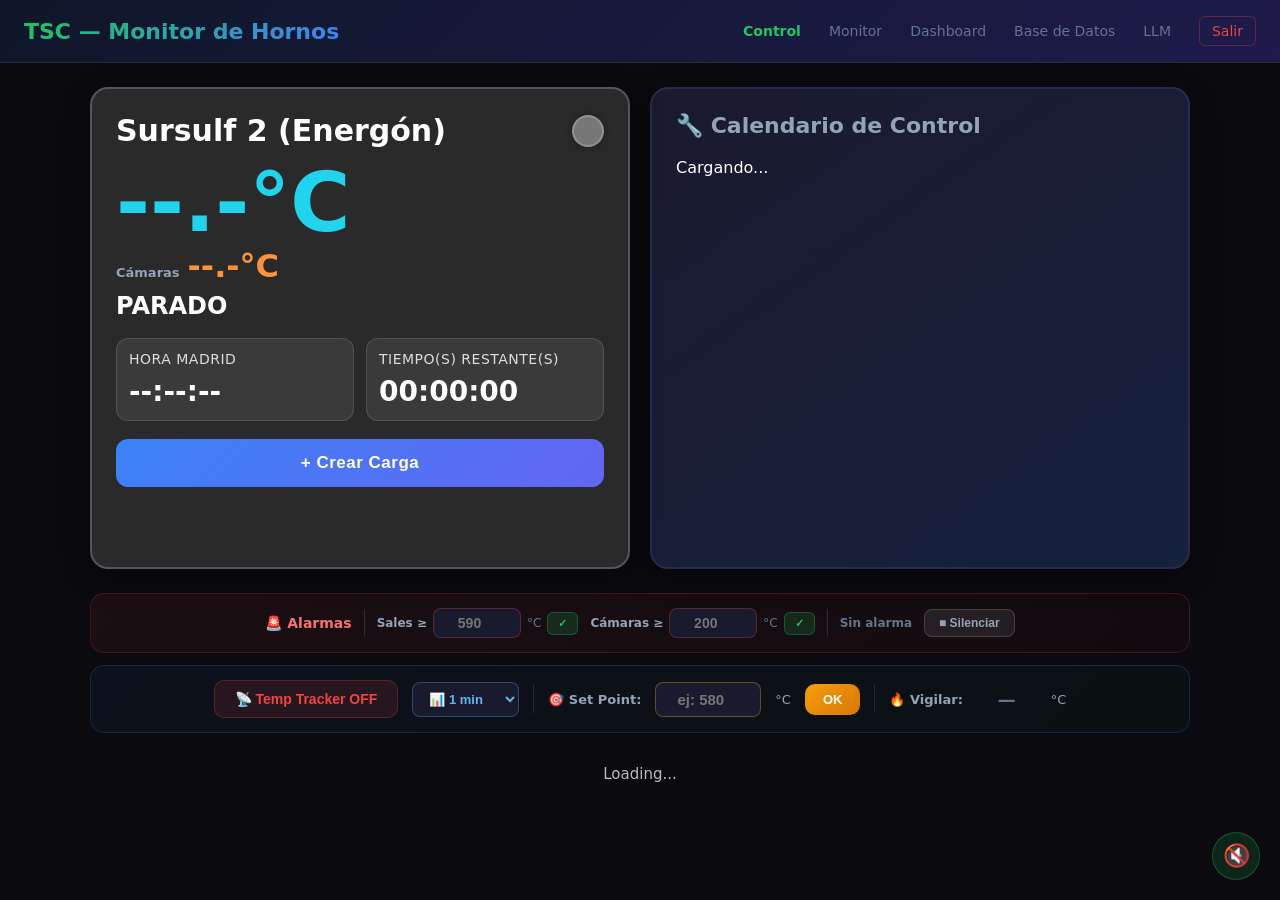
==== index.html @ 4a23b767 "feat: TSC Furnace Monitor - production blindado Sistema completo de monitorización industrial con pe" ====
<!doctype html>
<html lang="en">
<head>
  <meta charset="utf-8">
  <title>TSC Furnace Monitor</title>
  <meta name="viewport" content="width=device-width, initial-scale=1">
  <style>
    body{margin:0;font-family:'Segoe UI','Inter',system-ui,sans-serif;background:#0a0a0f;color:#fff;min-height:100vh}
    .topbar{background:linear-gradient(135deg,#0f172a,#1e1b4b);padding:16px 24px;display:flex;align-items:center;justify-content:space-between;border-bottom:1px solid #2a2a3e;position:sticky;top:0;z-index:100}
    .topbar h1{font-size:22px;margin:0;background:linear-gradient(135deg,#22c55e,#3b82f6);-webkit-background-clip:text;-webkit-text-fill-color:transparent}
    .topbar .links{display:flex;align-items:center;gap:4px}
    .topbar .links a{color:#64748b;text-decoration:none;padding:6px 12px;font-size:14px;border-radius:6px;transition:all .2s}
    .topbar .links a:hover{color:#e2e8f0;background:rgba(255,255,255,.05)}
    .topbar .links a.active{color:#22c55e;font-weight:600}
    .topbar .links .logout{color:#ef4444;margin-left:12px;border:1px solid rgba(239,68,68,.3);border-radius:6px}
    .grid{display:grid;grid-template-columns:1fr 1fr;gap:20px;padding:24px;max-width:1100px;margin:0 auto}
    .card{border-radius:18px;padding:24px;min-height:430px;box-shadow:0 8px 30px rgba(0,0,0,.35);background:#222;border:2px solid #333;position:relative}
    .card.ok{background:#173b21;border-color:#2bb24c}
    .card.warning{background:#6f5b00;border-color:#ffd400}
    .card.waiting_temp{background:#2d2a00;border-color:#f59e0b;}
    .card.idle{background:#2a2a2a;border-color:#555}
    .card.error{background:#4a1f1f;border-color:#ff4d4d}
    .blink{animation:blink 1s infinite}
    @keyframes blink{0%{opacity:1}50%{opacity:.45}100%{opacity:1}}
    .card-topbar{display:flex;justify-content:space-between;align-items:center;margin-bottom:14px}
    .title{font-size:30px;font-weight:bold}
    .traffic-light{width:28px;height:28px;border-radius:50%;border:2px solid rgba(255,255,255,.2);background:#666;box-shadow:0 0 10px rgba(0,0,0,.3)}
    .traffic-light.idle{background:#777}
    .traffic-light.ok{background:#22c55e;box-shadow:0 0 18px rgba(34,197,94,.8)}
    .traffic-light.warning{background:#facc15;box-shadow:0 0 18px rgba(250,204,21,.8)}
    .traffic-light.error{background:#ef4444;box-shadow:0 0 18px rgba(239,68,68,.8)}
    .temp{font-size:82px;font-weight:bold;margin:14px 0 6px;line-height:1;color:#22d3ee}
    .temp-cameras{font-size:32px;font-weight:bold;margin:0 0 10px;line-height:1;color:#fb923c;display:flex;align-items:baseline;gap:8px}
    .temp-cameras .label{font-size:13px;color:#94a3b8;font-weight:600}
    .status{font-size:24px;margin:10px 0 18px;font-weight:bold}
    .info-grid{display:grid;grid-template-columns:1fr 1fr;gap:12px;margin:18px 0}
    .info-box{background:rgba(255,255,255,.08);border:1px solid rgba(255,255,255,.12);border-radius:12px;padding:12px}
    .info-label{font-size:14px;color:#ddd;margin-bottom:8px;text-transform:uppercase;letter-spacing:.5px}
    .info-value{font-size:28px;font-weight:bold}
    .timer{font-size:32px;margin:8px 0 20px;font-weight:bold}
    .buttons{display:flex;gap:10px;margin-top:16px}
    button{border:0;border-radius:12px;padding:14px 14px;font-size:18px;font-weight:bold;cursor:pointer;transition:all .15s}
    .start{background:#22c55e;color:#fff;flex:1}.stop{background:#ef4444;color:#fff;flex:1}
    .start:hover{background:#16a34a;transform:translateY(-1px)}
    .stop:hover{background:#dc2626;transform:translateY(-1px)}
    .footer{text-align:center;padding:20px 24px;color:#bbb;font-size:15px}
    .tasi-badge{display:inline-flex;align-items:center;gap:6px;background:rgba(34,197,94,.15);color:#22c55e;padding:4px 12px;border-radius:20px;font-size:13px;font-weight:600}
    .tasi-badge .dot{width:8px;height:8px;border-radius:50%;background:#22c55e;animation:blink 2s infinite}
    /* Maintenance card */
    .maint-card{border-radius:18px;padding:24px;min-height:430px;box-shadow:0 8px 30px rgba(0,0,0,.35);background:linear-gradient(145deg,#1a1a2e,#16213e);border:2px solid #2a2a4e}
    .maint-title{font-size:22px;font-weight:bold;margin-bottom:20px;color:#94a3b8}
    .maint-item{display:flex;align-items:center;gap:14px;padding:14px;border-radius:12px;margin-bottom:10px;background:rgba(255,255,255,.04);border:1px solid rgba(255,255,255,.06);transition:all .3s}
    .maint-item.due{background:rgba(34,197,94,.1);border-color:rgba(34,197,94,.3);animation:blink 2s infinite}
    .maint-dot{width:14px;height:14px;border-radius:50%;flex-shrink:0}
    .maint-name{font-size:16px;font-weight:600;flex:1}
    .maint-counter{text-align:right}
    .maint-counter .num{font-size:22px;font-weight:bold}
    .maint-counter .label{font-size:11px;color:#64748b}
    .maint-due-badge{background:rgba(34,197,94,.2);color:#22c55e;font-size:12px;font-weight:700;padding:3px 10px;border-radius:10px}
    .maint-progress{height:4px;border-radius:2px;background:rgba(255,255,255,.1);margin-top:6px;overflow:hidden}
    .maint-progress-bar{height:100%;border-radius:2px;transition:width .5s}
    .total-loads{text-align:center;margin-top:16px;padding:10px;border-radius:10px;background:rgba(255,255,255,.03);border:1px solid rgba(255,255,255,.06)}
    .total-loads .val{font-size:28px;font-weight:bold;color:#22c55e}
    .total-loads .lbl{font-size:12px;color:#64748b}

    /* ── OT / Sub-load styles ─────────────────────── */
    .ot-section{margin-top:10px}
    .btn-crear-ot{width:100%;background:linear-gradient(135deg,#3b82f6,#6366f1);color:#fff;padding:14px;font-size:17px;font-weight:700;border:none;border-radius:12px;cursor:pointer;letter-spacing:.5px;transition:all .2s}
    .btn-crear-ot:hover{transform:translateY(-2px);box-shadow:0 6px 24px rgba(59,130,246,.4)}
    .btn-crear-ot:disabled{opacity:.4;cursor:not-allowed;transform:none;box-shadow:none}
    .ot-form{background:rgba(255,255,255,.04);border:1px solid rgba(255,255,255,.1);border-radius:14px;padding:16px;margin-top:12px;display:none}
    .ot-form.visible{display:block}

    .subload-row{display:grid;grid-template-columns:1fr 100px 80px 36px 36px;gap:8px;align-items:center;margin-bottom:8px;padding:10px;background:rgba(255,255,255,.04);border:1px solid rgba(255,255,255,.08);border-radius:10px;position:relative;transition:all .3s}
    .subload-row.done-row{background:rgba(34,197,94,.08);border-color:rgba(34,197,94,.25)}
    .subload-row.expired{background:rgba(250,204,21,.08);border-color:rgba(250,204,21,.3);animation:blink 1.5s infinite}
    .subload-row select,.subload-row input{padding:8px;border-radius:8px;border:1px solid rgba(255,255,255,.18);background:#1a1a2e;color:#fff;font-size:13px;width:100%;box-sizing:border-box}
    .subload-row select:focus,.subload-row input:focus{outline:none;border-color:#3b82f6}
    .subload-row .sub-label{font-size:10px;color:#64748b;text-transform:uppercase;letter-spacing:.5px;margin-bottom:2px}

    .btn-done{width:44px;height:44px;border-radius:10px;border:2px solid rgba(255,255,255,.15);background:rgba(255,255,255,.05);color:#64748b;font-size:20px;cursor:pointer;display:flex;align-items:center;justify-content:center;transition:all .2s}
    .btn-done:hover{border-color:#22c55e;color:#22c55e;background:rgba(34,197,94,.1)}
    .btn-done.checked{background:rgba(34,197,94,.2);border-color:#22c55e;color:#22c55e}

    .btn-add-sub{background:none;border:1px dashed rgba(255,255,255,.2);color:#64748b;padding:8px;border-radius:8px;cursor:pointer;font-size:13px;width:100%;margin-top:4px;transition:all .2s}
    .btn-add-sub:hover{border-color:#3b82f6;color:#3b82f6}
    .btn-remove-sub{position:absolute;top:-6px;right:-6px;width:20px;height:20px;border-radius:50%;background:#ef4444;color:#fff;border:none;font-size:12px;cursor:pointer;display:flex;align-items:center;justify-content:center;opacity:0;transition:opacity .2s}
    .subload-row:hover .btn-remove-sub{opacity:1}

    /* Active subloads display (during running) */
    .active-subloads{margin:12px 0}
    .active-sub{display:grid;grid-template-columns:1fr 80px 80px 1fr 60px;gap:6px;align-items:center;padding:10px 12px;background:rgba(255,255,255,.04);border:1px solid rgba(255,255,255,.08);border-radius:10px;margin-bottom:6px;font-size:13px;transition:all .3s}
    .active-sub.sub-done{opacity:.5;background:rgba(34,197,94,.06);border-color:rgba(34,197,94,.2)}
    .active-sub.sub-expired{background:rgba(250,204,21,.08);border-color:rgba(250,204,21,.3)}
    .active-sub .sub-ot{font-weight:700;color:#3b82f6}
    .active-sub .sub-weight{color:#facc15;font-weight:600}
    .active-sub .sub-ref{color:#94a3b8}
    .active-sub .sub-timer{font-family:'JetBrains Mono',monospace;font-weight:700;font-size:14px}
    .active-sub .sub-timer.counting{color:#22c55e}
    .active-sub .sub-timer.expired{color:#facc15}

    /* Audio control */
    .audio-btn{position:fixed;bottom:20px;right:20px;width:48px;height:48px;border-radius:50%;background:rgba(34,197,94,.15);border:1px solid rgba(34,197,94,.3);color:#22c55e;font-size:22px;cursor:pointer;display:flex;align-items:center;justify-content:center;z-index:200;transition:all .2s}
    .audio-btn:hover{background:rgba(34,197,94,.3);transform:scale(1.1)}
    .audio-btn.muted{background:rgba(239,68,68,.15);border-color:rgba(239,68,68,.3);color:#ef4444}
  </style>
</head>
<body>
  <div class="topbar">
    <h1>TSC — Monitor de Hornos</h1>
    <div class="links">
      <a href="/" class="active">Control</a>
      <a href="/monitor">Monitor</a>
      <a href="/dashboard">Dashboard</a>
      <a href="/db">Base de Datos</a>
      <a href="/llm">LLM</a>
      <a href="/logout" class="logout">Salir</a>
    </div>
  </div>
  <div class="grid">
    <div id="furnace-card" class="card idle">
      <div class="card-topbar"><div class="title" id="f-name">Sursulf 2 (Energón)</div><div class="traffic-light idle" id="f-light"></div></div>
      <div class="temp" id="f-temp">--.-°C</div>
      <div class="temp-cameras"><span class="label">Cámaras</span> <span id="f-temp-cam">--.-°C</span></div>
      <div class="status" id="f-status">PARADO</div>
      <div class="info-grid">
        <div class="info-box"><div class="info-label">Hora Madrid</div><div class="info-value" id="f-time">--:--:--</div></div>
        <div class="info-box"><div class="info-label">Tiempo(s) Restante(s)</div><div class="info-value" id="f-remaining">00:00:00</div></div>
      </div>

      <!-- OT Section -->
      <div class="ot-section" id="ot-section">
        <!-- IDLE: Show Crear OT button + form -->
        <div id="ot-idle">
          <button class="btn-crear-ot" id="btn-crear-ot" onclick="toggleOTForm()">+ Crear Carga</button>
          <div class="ot-form" id="ot-form">
            <div id="subload-list">
              <!-- Sub-load rows inserted here -->
            </div>
            <button class="btn-add-sub" onclick="addSubloadRow()">+ Añadir OT</button>
            <div class="buttons" style="margin-top:14px">
              <button class="start" id="btn-start" onclick="startImmediate()">▶ START</button>
              <button class="start" id="btn-auto" style="background:linear-gradient(135deg,#f59e0b,#d97706)" onclick="startAuto()">⚡ AUTO</button>
            </div>
          </div>
        </div>

        <!-- RUNNING: Show active subloads -->
        <div id="ot-running" style="display:none">
          <div class="active-subloads" id="active-subloads">
            <!-- Filled dynamically -->
          </div>
        </div>

        <!-- RESET: Always visible when furnace is running or expired -->
        <div id="reset-section" style="display:none;margin-top:12px">
          <button onclick="resetFurnace()" style="width:100%;background:linear-gradient(135deg,#ef4444,#dc2626);color:#fff;border:none;padding:12px;border-radius:12px;font-size:15px;font-weight:700;cursor:pointer;letter-spacing:.3px;transition:all .2s" onmouseover="this.style.opacity='.85'" onmouseout="this.style.opacity='1'">↺ Reset — Volver a estado inicial</button>
        </div>

        <!-- Modal: Confirmación retirada de carga -->
        <div id="confirm-modal" style="display:none;position:fixed;top:0;left:0;width:100%;height:100%;background:rgba(0,0,0,.7);z-index:9999;display:none;align-items:center;justify-content:center">
          <div style="background:#1a1a2e;border:1px solid rgba(255,255,255,.15);border-radius:16px;padding:28px;max-width:420px;width:90%;text-align:center;box-shadow:0 20px 60px rgba(0,0,0,.5)">
            <div style="font-size:28px;margin-bottom:12px">⏰</div>
            <div style="font-size:16px;font-weight:700;color:#fff;margin-bottom:8px" id="confirm-title">¿Retirar carga?</div>
            <div style="font-size:14px;color:#94a3b8;margin-bottom:20px" id="confirm-msg"></div>
            <div style="display:flex;gap:12px;justify-content:center">
              <button id="confirm-yes" onclick="confirmRetire()" style="background:linear-gradient(135deg,#22c55e,#16a34a);color:#fff;border:none;padding:14px 48px;border-radius:10px;font-size:16px;font-weight:700;cursor:pointer">✓ OK — Retirar</button>
            </div>
          </div>
        </div>

        <!-- Modal: Ajustar fecha de último control -->
        <div id="adjust-modal" style="display:none;position:fixed;top:0;left:0;width:100%;height:100%;background:rgba(0,0,0,.7);z-index:9999;align-items:center;justify-content:center">
          <div style="background:#1a1a2e;border:1px solid rgba(255,255,255,.15);border-radius:16px;padding:28px;max-width:420px;width:90%;text-align:center;box-shadow:0 20px 60px rgba(0,0,0,.5)">
            <div style="font-size:28px;margin-bottom:12px">📅</div>
            <div style="font-size:16px;font-weight:700;color:#fff;margin-bottom:8px" id="adjust-title">¿Cuándo fue el último control?</div>
            <div style="font-size:13px;color:#94a3b8;margin-bottom:16px" id="adjust-task-name"></div>
            <input type="date" id="adjust-date" style="padding:12px;border-radius:10px;border:1px solid rgba(255,255,255,.2);background:#0f0f23;color:#fff;font-size:15px;width:100%;box-sizing:border-box;margin-bottom:16px">
            <div style="display:flex;gap:12px;justify-content:center">
              <button id="adjust-ok" onclick="submitAdjust()" style="background:linear-gradient(135deg,#3b82f6,#2563eb);color:#fff;border:none;padding:12px 32px;border-radius:10px;font-size:15px;font-weight:700;cursor:pointer">✓ OK</button>
              <button onclick="closeAdjust()" style="background:rgba(255,255,255,.08);color:#94a3b8;border:1px solid rgba(255,255,255,.15);padding:12px 32px;border-radius:10px;font-size:15px;font-weight:600;cursor:pointer">Cancelar</button>
            </div>
          </div>
        </div>
      </div>
    </div>
    <div class="maint-card" id="maint-card">
      <div class="maint-title">🔧 Calendario de Control <span id="maint-pv" style="font-size:11px;color:#64748b;font-weight:400;margin-left:8px"></span></div>
      <div id="maint-items">Cargando...</div>
    
    </div>
  </div>

  <!-- ALARMA: Temperature alarm thresholds -->
  <div style="max-width:1100px;margin:0 auto;padding:0 24px 12px">
    <div style="display:flex;gap:12px;align-items:center;justify-content:center;flex-wrap:wrap;padding:14px;background:linear-gradient(135deg,rgba(239,68,68,.08),rgba(239,68,68,.03));border:1px solid rgba(239,68,68,.2);border-radius:14px">
      <span style="font-size:14px;color:#f87171;font-weight:700">🚨 Alarmas</span>
      <span style="width:1px;height:28px;background:rgba(255,255,255,.12)"></span>
      <div style="display:flex;align-items:center;gap:6px">
        <label style="font-size:12px;color:#94a3b8;font-weight:600">Sales ≥</label>
        <input type="number" id="alarm-sales" placeholder="590" style="width:70px;padding:6px 8px;border-radius:8px;border:1px solid rgba(239,68,68,.3);background:#1a1a2e;color:#f87171;font-size:14px;font-weight:700;text-align:center">
        <span style="font-size:12px;color:#64748b">°C</span>
        <button onclick="saveThreshold('sales')" style="background:rgba(34,197,94,.15);color:#22c55e;border:1px solid rgba(34,197,94,.3);padding:4px 10px;border-radius:6px;font-size:11px;font-weight:700;cursor:pointer">✓</button>
      </div>
      <div style="display:flex;align-items:center;gap:6px">
        <label style="font-size:12px;color:#94a3b8;font-weight:600">Cámaras ≥</label>
        <input type="number" id="alarm-camaras" placeholder="200" style="width:70px;padding:6px 8px;border-radius:8px;border:1px solid rgba(239,68,68,.3);background:#1a1a2e;color:#f87171;font-size:14px;font-weight:700;text-align:center">
        <span style="font-size:12px;color:#64748b">°C</span>
        <button onclick="saveThreshold('camaras')" style="background:rgba(34,197,94,.15);color:#22c55e;border:1px solid rgba(34,197,94,.3);padding:4px 10px;border-radius:6px;font-size:11px;font-weight:700;cursor:pointer">✓</button>
      </div>
      <span style="width:1px;height:28px;background:rgba(255,255,255,.12)"></span>
      <div id="alarm-status" style="font-size:12px;color:#64748b;font-weight:600">Sin alarma</div>
      <button onclick="silenceAlarm()" style="background:rgba(255,255,255,.08);color:#94a3b8;border:1px solid rgba(255,255,255,.15);padding:6px 14px;border-radius:8px;font-size:12px;font-weight:600;cursor:pointer">■ Silenciar</button>
    </div>
  </div>

  <!-- TRACKER + SET POINT BAR -->
  <div style="max-width:1100px;margin:0 auto;padding:0 24px 12px">
    <div style="display:flex;gap:14px;align-items:center;justify-content:center;flex-wrap:wrap;padding:14px;background:linear-gradient(135deg,rgba(59,130,246,.06),rgba(34,197,94,.04));border:1px solid rgba(59,130,246,.2);border-radius:14px">
      <!-- Temp Tracker -->
      <button id="tracker-btn" onclick="toggleTracker()" style="background:rgba(239,68,68,.12);color:#ef4444;border:1px solid rgba(239,68,68,.25);padding:10px 20px;border-radius:10px;font-size:14px;font-weight:600;cursor:pointer;transition:all .2s">📡 Temp Tracker OFF</button>
      <select id="tracker-interval" onchange="updateTrackerInterval(this.value)" style="padding:8px 12px;border-radius:8px;border:1px solid rgba(99,179,237,.3);background:#1a1a2e;color:#63b3ed;font-size:13px;font-weight:600;cursor:pointer">
        <option value="30">⚡ 30 seg</option>
        <option value="60" selected>📊 1 min</option>
        <option value="120">🕐 2 min</option>
      </select>
      <span style="width:1px;height:28px;background:rgba(255,255,255,.12)"></span>
      <!-- Set Point -->
      <span style="font-size:13px;color:#94a3b8;font-weight:600">🎯 Set Point:</span>
      <input type="number" id="setpoint-input" value="" placeholder="ej: 580" style="width:80px;padding:8px 12px;border-radius:8px;border:1px solid rgba(250,204,21,.3);background:#1a1a2e;color:#facc15;font-size:15px;font-weight:700;text-align:center">
      <span style="font-size:13px;color:#94a3b8">°C</span>
      <button onclick="setSetPoint()" style="background:linear-gradient(135deg,#f59e0b,#d97706);color:#fff;border:none;padding:8px 18px;border-radius:10px;font-size:13px;font-weight:700;cursor:pointer">OK</button>
      <span style="width:1px;height:28px;background:rgba(255,255,255,.12)"></span>
      <!-- Vigilancia display -->
      <span style="font-size:13px;color:#94a3b8;font-weight:600">🔥 Vigilar:</span>
      <span id="setpoint-watch" style="font-size:18px;font-weight:800;color:#64748b;min-width:60px;text-align:center">—</span>
      <span style="font-size:13px;color:#94a3b8">°C</span>
    </div>
  </div>

  <!-- Modal: Set Point confirmado -->
  <div id="setpoint-modal" style="display:none;position:fixed;top:0;left:0;width:100%;height:100%;background:rgba(0,0,0,.7);z-index:9999;align-items:center;justify-content:center">
    <div style="background:#1a1a2e;border:1px solid rgba(250,204,21,.3);border-radius:16px;padding:28px;max-width:420px;width:90%;text-align:center;box-shadow:0 20px 60px rgba(0,0,0,.5)">
      <div style="font-size:38px;margin-bottom:12px">🎯</div>
      <div style="font-size:16px;font-weight:700;color:#facc15;margin-bottom:12px" id="setpoint-modal-msg"></div>
      <button onclick="document.getElementById('setpoint-modal').style.display='none'" style="background:linear-gradient(135deg,#f59e0b,#d97706);color:#fff;border:none;padding:12px 32px;border-radius:10px;font-size:15px;font-weight:700;cursor:pointer">Entendido</button>
    </div>
  </div>



  <div class="footer" id="footer">Loading...</div>

  <!-- Audio control button -->
  <button class="audio-btn" id="audio-btn" onclick="toggleMute()" title="Activar/Silenciar sonidos">🔇</button>

  <script>
    let currentFurnace='sulfur_1';
    let subloadCounter=0;
    let audioMuted=false;
    let audioCtx=null;
    let ringPlayed={};
    let nextOtBase=null;
    let nextOtYear=new Date().getFullYear();
    let currentRingType='alarm_oclock.mp3';
    let sirenOsc=null;
    let setPointValue=null;
    let setPointWatch=null;
    let tempReachedShown=false;
    let currentTemp=null;
    let startupMute=true; // suppress all sounds for first 4s after page load
    setTimeout(()=>{ startupMute=false; }, 4000);

    // ── Audio ────────────────────────────────────────
    function getAudioCtx(){
      if(!audioCtx) audioCtx=new (window.AudioContext||window.webkitAudioContext)();
      return audioCtx;
    }

    // Play ring using WAV file — loud, real audio
    function playRing(){
      if(audioMuted||startupMute) return; // suppress on page load
      const audio=new Audio('/sounds/'+currentRingType);
      audio.volume=1.0;
      audio.play().catch(e=>console.warn('Audio play failed:',e));
    }

    function playSiren(){
      if(audioMuted) return;
      if(sirenOsc) return; // already playing
      const ctx=getAudioCtx();
      const osc=ctx.createOscillator();
      const gain=ctx.createGain();
      osc.type='sawtooth';
      osc.frequency.setValueAtTime(440,ctx.currentTime);
      gain.gain.setValueAtTime(0.2,ctx.currentTime);
      osc.connect(gain);gain.connect(ctx.destination);
      osc.start();
      sirenOsc=osc;
      // Sweep frequency
      function sweep(){
        if(!sirenOsc) return;
        const t=ctx.currentTime;
        osc.frequency.linearRampToValueAtTime(880,t+0.5);
        osc.frequency.linearRampToValueAtTime(440,t+1.0);
        setTimeout(sweep,1000);
      }
      sweep();
    }

    function stopSiren(){
      if(sirenOsc){sirenOsc.stop();sirenOsc=null}
    }

    function toggleMute(){
      audioMuted=!audioMuted;
      const btn=document.getElementById('audio-btn');
      btn.textContent=audioMuted?'🔇':'🔊';
      btn.classList.toggle('muted',audioMuted);
      if(audioMuted) stopSiren();
    }

    // ── Temperature Alarm Thresholds (API-backed) ────────────────
    let alarmTriggered=false;
    let alarmSilenced=false;
    let alarmEventId=null;

    async function saveThreshold(type){
      const inputId=type==='sales'?'alarm-sales':'alarm-camaras';
      const val=parseFloat(document.getElementById(inputId).value);
      if(isNaN(val)){alert('Introduce un valor numérico');return}
      try{
        await fetch('/api/alarm/threshold',{method:'POST',headers:{'Content-Type':'application/json'},body:JSON.stringify({type:type,threshold:val})});
        const btn=event.target;btn.textContent='✓ OK';btn.style.color='#fff';btn.style.background='rgba(34,197,94,.4)';
        setTimeout(()=>{btn.textContent='✓';btn.style.color='#22c55e';btn.style.background='rgba(34,197,94,.15)'},1500);
      }catch(e){console.error(e)}
    }

    async function loadAlarmThresholds(){
      try{
        const data=await fetch('/api/alarm/thresholds').then(r=>r.json());
        if(data.sales!==undefined) document.getElementById('alarm-sales').value=data.sales;
        if(data.camaras!==undefined) document.getElementById('alarm-camaras').value=data.camaras;
      }catch(e){
        const s=localStorage.getItem('tsc_alarm_sales');
        const c=localStorage.getItem('tsc_alarm_camaras');
        if(s) document.getElementById('alarm-sales').value=s;
        if(c) document.getElementById('alarm-camaras').value=c;
      }
    }

    function checkTempAlarms(tempSales, tempCamaras){
      const thSales=parseFloat(document.getElementById('alarm-sales').value);
      const thCamaras=parseFloat(document.getElementById('alarm-camaras').value);
      const statusEl=document.getElementById('alarm-status');
      let triggered=false;
      let msg=[];
      let triggerType=null, triggerThreshold=0, triggerTemp=0;
      // Only check if threshold is set and > 0
      if(!isNaN(thSales) && thSales>0 && tempSales!==null && tempSales>=thSales){
        triggered=true; msg.push('Sales '+tempSales.toFixed(1)+'°C ≥ '+thSales+'°C');
        triggerType='sales'; triggerThreshold=thSales; triggerTemp=tempSales;
      }
      if(!isNaN(thCamaras) && thCamaras>0 && tempCamaras!==null && tempCamaras>=thCamaras){
        triggered=true; msg.push('Cámaras '+tempCamaras.toFixed(1)+'°C ≥ '+thCamaras+'°C');
        if(!triggerType){triggerType='camaras'; triggerThreshold=thCamaras; triggerTemp=tempCamaras;}
      }
      if(triggered && !alarmTriggered && !alarmSilenced){
        // First trigger — sound the siren and record event
        alarmTriggered=true;
        alarmSilenced=false;
        statusEl.innerHTML='<span style="color:#ef4444;font-weight:700">🚨 '+msg.join(' | ')+'</span>';
        playSiren();
        fetch('/api/alarm/trigger',{method:'POST',headers:{'Content-Type':'application/json'},
          body:JSON.stringify({type:triggerType,threshold:triggerThreshold,temperature:triggerTemp})
        }).then(r=>r.json()).then(d=>{if(d.event_id)alarmEventId=d.event_id}).catch(e=>console.error(e));
      }else if(triggered && alarmSilenced){
        // Silenced but still above threshold — just update text, no siren
        statusEl.innerHTML='<span style="color:#f59e0b;font-weight:600">🔇 Silenciada — '+msg.join(' | ')+'</span>';
      }else if(triggered && alarmTriggered){
        // Already triggering, just update text
        statusEl.innerHTML='<span style="color:#ef4444;font-weight:700">🚨 '+msg.join(' | ')+'</span>';
      }else{
        // Temp dropped below ALL thresholds — fully reset
        statusEl.innerHTML='<span style="color:#22c55e">✓ OK</span>';
        if(alarmTriggered || alarmSilenced){
          stopSiren();
          alarmTriggered=false;
          alarmSilenced=false;
          fetch('/api/alarm/resolve',{method:'POST',headers:{'Content-Type':'application/json'}}).catch(e=>console.error(e));
          alarmEventId=null;
        }
      }
    }

    function silenceAlarm(){
      stopSiren();
      alarmSilenced=true;  // Keep triggered state so it won't re-fire
      const statusEl=document.getElementById('alarm-status');
      if(statusEl) statusEl.innerHTML='<span style="color:#f59e0b">🔇 Silenciada</span>';
      fetch('/api/alarm/silence',{method:'POST',headers:{'Content-Type':'application/json'},
        body:JSON.stringify({event_id:alarmEventId})
      }).catch(e=>console.error(e));
    }

    // ── Helpers ──────────────────────────────────────
    function formatSeconds(t){t=Math.max(0,Number(t||0));const h=Math.floor(t/3600),m=Math.floor((t%3600)/60),s=t%60;return `${String(h).padStart(2,'0')}:${String(m).padStart(2,'0')}:${String(s).padStart(2,'0')}`}
    function madridTime(){return new Intl.DateTimeFormat('es-ES',{timeZone:'Europe/Madrid',hour:'2-digit',minute:'2-digit',second:'2-digit',hour12:false}).format(new Date())}
    function statusText(f){if(f.waiting_for_temp)return'🟡 ESPERANDO TEMPERATURA';if(f.status==='warning')return'AMARILLO • SACAR PIEZAS';if(f.status==='ok')return'VERDE • CONTANDO';if(f.status==='idle')return'PARADO';return'ERROR COM'}

    // ── OT Form ─────────────────────────────────────
    async function fetchNextOt(){
      try{
        const r=await fetch('/api/next-ot').then(r=>r.json());
        const parts=(r.next_ot||'').split('/');
        nextOtBase=parseInt(parts[0])||1;
        nextOtYear=parseInt(parts[1])||new Date().getFullYear();
      }catch(e){nextOtBase=nextOtBase||1}
    }

    async function toggleOTForm(){
      const form=document.getElementById('ot-form');
      if(!form.classList.contains('visible')){
        await fetchNextOt();
        form.classList.add('visible');
        if(document.getElementById('subload-list').children.length===0) addSubloadRow();
      }else{
        form.classList.remove('visible');
      }
    }

    function getOtForAllRows(){
      // Same OT number for all subloads in the same OT
      return `${nextOtBase}/${nextOtYear}`;
    }

    function addSubloadRow(){
      subloadCounter++;
      const list=document.getElementById('subload-list');
      const row=document.createElement('div');
      row.className='subload-row';
      row.id='sub-'+subloadCounter;
      row.innerHTML=`
        <div>
          <div class="sub-label">Nº OT</div>
          <input type="text" class="sub-ot" placeholder="Ej: 11/2026" value="">
        </div>
        <div>
          <div class="sub-label">Duración</div>
          <select class="sub-dur">
            <option value="0.25" style="color:#facc15">⚡ 15"</option>
            <option value="0.5" style="color:#facc15">⚡ 30"</option>
            <option value="1.5" style="color:#facc15">⚡ 90"</option>
            <option disabled>────────</option>
            <option value="30">30 min</option>
            <option value="45">45 min</option>
            <option value="60">60 min</option>
            <option value="75">75 min</option>
            <option value="90">90 min</option>
            <option value="105">105 min</option>
            <option value="120" selected>120 min</option>
            <option value="135">135 min</option>
            <option value="150">150 min</option>
            <option value="180">180 min</option>
            <option value="210">210 min</option>
            <option value="240">240 min</option>
          </select>
        </div>
        <div>
          <div class="sub-label">Peso (kg)</div>
          <input type="text" class="sub-weight" placeholder="350" value="">
        </div>
        <div style="display:flex;align-items:flex-end">
          <button class="btn-remove-sub" onclick="removeSubloadRow('sub-${subloadCounter}')" style="position:static;opacity:1;width:32px;height:32px;margin-top:14px">✕</button>
        </div>
      `;
      list.appendChild(row);
    }

    function removeSubloadRow(id){
      const el=document.getElementById(id);
      if(el && document.getElementById('subload-list').children.length > 1) el.remove();
    }

    function cancelOT(){
      document.getElementById('ot-form').classList.remove('visible');
      document.getElementById('subload-list').innerHTML='';
      subloadCounter=0;
    }

    // ── Set Point ───────────────────────────────────
    function setSetPoint(){
      const v=parseFloat(document.getElementById('setpoint-input').value);
      if(isNaN(v)||v<100){alert('Introduce un Set Point válido (ej: 580)');return}
      setPointValue=v;
      setPointWatch=v-10;
      tempReachedShown=false;
      document.getElementById('setpoint-watch').textContent=setPointWatch.toFixed(0);
      document.getElementById('setpoint-watch').style.color='#facc15';
      // Show confirmation popup
      document.getElementById('setpoint-modal-msg').textContent=
        'Nueva Temperatura para vigilar: '+(setPointWatch).toFixed(0)+'°C ('+v+'°C - 10°C)';
      document.getElementById('setpoint-modal').style.display='flex';
    }

    function checkSetPointAlert(temp){
      if(!setPointWatch||!temp) return;
      currentTemp=temp;
      document.getElementById('setpoint-watch').style.color=temp>=setPointWatch?'#22c55e':'#facc15';
      // Play siren once when threshold reached
      if(temp>=setPointWatch&&!tempReachedShown){
        tempReachedShown=true;
        if(!audioMuted&&!startupMute){
          const audio=new Audio('/sounds/ring_sirena_corta.wav');
          audio.volume=1.0;
          audio.play().catch(e=>console.warn('Audio play failed:',e));
        }
      }
    }

    // ── Multi-Start ─────────────────────────────────
    async function _doStart(force){
      const rows=document.querySelectorAll('#subload-list .subload-row');
      if(rows.length===0) return;
      const subloads=[];
      rows.forEach(row=>{
        subloads.push({
          duration: parseFloat(row.querySelector('.sub-dur').value),
          ot_number: row.querySelector('.sub-ot').value || '',
          weight: row.querySelector('.sub-weight').value || ''
        });
      });
      // Sync set_point to backend before starting
      const spVal = parseFloat(document.getElementById('setpoint-input').value);
      if(spVal && spVal >= 100){
        await fetch('/api/set-point/'+currentFurnace, {
          method:'POST',
          headers:{'Content-Type':'application/json'},
          body:JSON.stringify({set_point: spVal})
        });
      }
      const res = await fetch('/api/timer/'+currentFurnace+'/start-multi',{
        method:'POST',
        headers:{'Content-Type':'application/json'},
        body:JSON.stringify({subloads, force_start: force})
      }).then(r=>r.json());
      cancelOT();
      if(res.waiting_for_temp){
        document.getElementById('setpoint-modal-msg').textContent=
          `⏳ AUTO: Esperando temp. ${res.current_temp||'?'}°C → ${res.threshold}°C (SP-10°C). El countdown comenzará automáticamente.`;
        document.getElementById('setpoint-modal').style.display='flex';
      }
      refresh();
    }

    // START: inicia inmediatamente sin esperar temperatura
    function startImmediate(){ _doStart(true); }

    // AUTO: espera a que la temperatura alcance SP-10°C antes de iniciar
    function startAuto(){ _doStart(false); }

    // Legacy alias
    function startMulti(){ startImmediate(); }

    let pendingRetireId=null;
    let pendingRetireSameGroup=[];  // IDs of same-duration expired OTs to batch-retire
    let confirmShown={};

    // activeSubs cache for batch retire logic
    let lastActiveSubs=[];

    function showConfirmRetire(otId, durMin, otNumber, allSubs, isForce=false){
      if(confirmShown[otId] && !isForce) return;
      confirmShown[otId]=true;
      pendingRetireId=otId;
      // Find all expired OTs with same duration to batch-retire
      pendingRetireSameGroup=[otId];
      const groupOTs=[otNumber||'—'];
      if(allSubs && !isForce){
        allSubs.forEach(s=>{
          if(s.id!==otId && !s.done && s.done!==1){
            const sDur=parseFloat(s.duration_min||s.required_min||120);
            if(sDur===durMin){
              const startTs=new Date(s.start_time||s.load_start).getTime();
              const elapsed=Math.floor((Date.now()-startTs)/1000);
              const target=Math.round(sDur*60);
              if(elapsed>=target){
                pendingRetireSameGroup.push(s.id);
                groupOTs.push(s.ot_number||'—');
                confirmShown[s.id]=true;
              }
            }
          }
        });
      }
      const durLabel=durMin<1?Math.round(durMin*60)+' seg':durMin+' min';
      const otsList=groupOTs.join(', ');
      document.getElementById('confirm-msg').textContent=
        isForce ? `¿Forzar parada de OT ${otsList}? (Aún no ha terminado el tiempo)` : `OT(s) ${otsList} (${durLabel}) lista para retirar.`;
      const m=document.getElementById('confirm-modal');
      m.style.display='flex';
    }

    async function confirmRetire(){
      document.getElementById('confirm-modal').style.display='none';
      if(pendingRetireSameGroup.length>0){
        // Mark all same-group OTs as done — real finish time recorded in backend
        await Promise.all(pendingRetireSameGroup.map(id=>
          fetch('/api/subload/'+id+'/done',{method:'POST'})
        ));
        pendingRetireSameGroup.forEach(id=>{ confirmShown[id]=true; });
        playRing();
        refresh();
      }
      pendingRetireId=null;
      pendingRetireSameGroup=[];
    }

    async function stopLoad(){
      await fetch('/api/timer/'+currentFurnace+'/stop',{method:'POST'});
      ringPlayed={};
      confirmShown={};
      stopSiren();
      refresh();
    }

    async function resetFurnace(){
      await fetch('/api/timer/'+currentFurnace+'/reset',{method:'POST'});
      ringPlayed={};
      confirmShown={};
      pendingRetireSameGroup=[];
      stopSiren();
      refresh();
    }

    async function markDone(otId, btn){
      await fetch('/api/subload/'+otId+'/done',{method:'POST'});
      playRing(); // confirmation chime
      btn.classList.add('checked');
      btn.textContent='✓';
      btn.disabled=true;
      refresh();
    }

    // ── Refresh Loop ────────────────────────────────
    async function refresh(){
      try{
        const [res,tasi]=await Promise.all([
          fetch('/api/status').then(r=>r.json()),
          fetch('/api/tasi').then(r=>r.json()).catch(()=>({status:'disconnected'}))
        ]);
        const f=res.furnaces[0]; if(!f) return;
        currentFurnace=f.id||f.name;  // use internal ID for API routes
        const ts=Number(f.target_seconds||0),es=Number(f.elapsed_seconds||0);

        // Update card class
        const fc=document.getElementById('furnace-card');
        const cardStatus = f.waiting_for_temp ? 'waiting_temp' : (f.status||'idle');
        fc.className='card '+cardStatus;

        // Update light
        const light=document.getElementById('f-light');
        const lightStatus = f.waiting_for_temp ? 'warning' : (f.status||'idle');
        light.className='traffic-light '+lightStatus+(f.status==='warning'||f.waiting_for_temp?' blink':'');

        // Update values
        document.getElementById('f-name').textContent=f.name;
        document.getElementById('f-temp').textContent=(f.temperature===null?'--.-':Number(f.temperature).toFixed(1))+'°C';
        // Cámaras from TASI CH4
        document.getElementById('f-temp-cam').textContent=(tasi.CH4!==null&&tasi.CH4!==undefined?tasi.CH4.toFixed(1)+'°C':'--.-°C');
        document.getElementById('f-status').textContent=statusText(f);
        document.getElementById('f-time').textContent=madridTime();

        // Check temperature alarms
        const salesTemp=f.temperature!==null?Number(f.temperature):null;
        const camarasTemp=(tasi.CH4!==null&&tasi.CH4!==undefined)?Number(tasi.CH4):null;
        checkTempAlarms(salesTemp, camarasTemp);

        // Show waiting for temp info
        if(f.waiting_for_temp && f.check_set_point){
          const threshold = f.check_set_point - 10;
          const tempNow = f.temperature !== null ? Number(f.temperature).toFixed(1) : '?';
          document.getElementById('f-remaining').innerHTML=
            '<div style="font-size:16px;color:#f59e0b;line-height:1.4">⏳ '+tempNow+'°C → '+threshold+'°C</div>'+
            '<div style="font-size:11px;color:#94a3b8">Esperando SP-10°C</div>';
        }

        // Check Set Point alert
        if(f.temperature!==null) checkSetPointAlert(Number(f.temperature));

        // Show/hide OT sections
        const isRunning = f.timer_running || f.waiting_for_temp;
        const isWarning = f.status==='warning';
        document.getElementById('ot-idle').style.display=isRunning?'none':'block';
        document.getElementById('ot-running').style.display=isRunning?'block':'none';
        document.getElementById('btn-crear-ot').disabled=isRunning;
        // Show Reset button whenever furnace is not idle
        const resetSec=document.getElementById('reset-section');
        if(resetSec) resetSec.style.display=(isRunning||isWarning)?'block':'none';

        // AUTO button: disable if temp already >= SP-10°C (use START instead)
        const btnAuto=document.getElementById('btn-auto');
        if(btnAuto){
          const sp=f.set_point||570;
          const threshold=sp-10;
          const tempNow=f.temperature!==null?Number(f.temperature):null;
          const alreadyHot=tempNow!==null&&tempNow>=threshold;
          btnAuto.disabled=alreadyHot;
          btnAuto.style.opacity=alreadyHot?'0.35':'1';
          btnAuto.title=alreadyHot
            ?`Temp ${tempNow?.toFixed(1)}°C ≥ ${threshold}°C — usa START directamente`
            :`AUTO: espera a ${threshold}°C (SP ${sp}°C - 10°C)`;
        }

        if(isRunning){
          // Fetch active subloads
          const subs=await fetch('/api/subloads/'+currentFurnace).then(r=>r.json()).catch(()=>[]);
          const container=document.getElementById('active-subloads');
          let minRemaining=Infinity;

          if(subs.length>0){
            let countdowns=[];
            container.innerHTML=subs.map(s=>{
              const startTs=new Date(s.start_time||s.load_start).getTime();
              const elapsed=Math.floor((Date.now()-startTs)/1000);
              const durMin=parseFloat(s.duration_min)||parseFloat(s.required_min)||120;
              const target=Math.round(durMin*60);
              const remaining=Math.max(0,target-elapsed);
              const isExpired=remaining<=0 && !s.done;
              const isDone=s.done===1;

              if(!isDone) countdowns.push({remaining,isExpired,ref:s.ot_number||'?'});
              if(remaining<minRemaining && !isDone) minRemaining=remaining;

              // Show popup when a subload expires — DB save happens on "Retirar" click
              if(isExpired && !isDone && !ringPlayed[s.id]){
                ringPlayed[s.id]=true;
                const _subs=subs;
                setTimeout(()=>{
                  playRing();
                  showConfirmRetire(s.id, durMin, s.ot_number, _subs);
                },300);
              }

              const rowClass='active-sub'+(isDone?' sub-done':'')+(isExpired?' sub-expired':'');
              const durLabel=durMin<1?Math.round(durMin*60)+'s':durMin+'min';

              return '<div class="'+rowClass+'">'
                +'<span class="sub-ot">'+(s.ot_number||'\u2014')+'</span>'
                +'<span class="sub-weight">'+(s.weight||'\u2014')+' kg</span>'
                +'<span class="sub-timer '+(isDone?'':'counting')+' '+(isExpired&&!isDone?'expired':'')+'">'+(isDone?'\u2713 Retirado':formatSeconds(remaining))+'</span>' + (!isDone ? ' <button onclick="showConfirmRetire(\''+s.id+'\', '+durMin+', \''+(s.ot_number||'')+'\', null, true)" style="margin-left:8px;padding:2px 8px;border-radius:4px;background:rgba(239,68,68,0.2);color:#ef4444;border:1px solid rgba(239,68,68,0.5);cursor:pointer;font-size:11px">Parar</button>' : '')
                +'<span style="font-size:11px;color:#64748b">'+durLabel+'</span>'
                +'</div>';
            }).join('');

            // Update remaining time display — show only UNIQUE countdowns
            if(countdowns.length>0){
              // Deduplicate by remaining seconds (same duration = 1 display)
              const seen=new Set();
              const unique=countdowns.filter(c=>{
                const key=c.remaining;
                if(seen.has(key))return false;
                seen.add(key);return true;
              });
              const fSize=unique.length>2?'18px':'22px';
              document.getElementById('f-remaining').innerHTML=unique.map(c=>{
                const color=c.isExpired?'#facc15':'#22c55e';
                return '<div style="font-size:'+fSize+';color:'+color+';line-height:1.4">'+formatSeconds(c.remaining)+'</div>';
              }).join('');
            }else{
              document.getElementById('f-remaining').textContent='\u2713 Todo retirado';
            }
          }else{
            // Fallback: old-style single timer
            const rs=Math.max(0,ts-es);
            document.getElementById('f-remaining').textContent=formatSeconds(rs);
            container.innerHTML='<p style="color:#64748b;font-size:13px">Sin subcargas activas</p>';
          }
        }else{
          document.getElementById('f-remaining').textContent='00:00:00';
        }

        // TASI footer
        const tasiOk=tasi.status==='reading';
        document.getElementById('footer').innerHTML=`<span class="tasi-badge"><span class="dot" style="background:${tasiOk?'#22c55e':'#ef4444'}"></span> TASI TA612C: ${tasiOk?'Conectado':'Desconectado'}</span> &nbsp;|&nbsp; ${madridTime()} &nbsp;|&nbsp; Sales: ${tasi.CH3!==null&&tasi.CH3!==undefined?tasi.CH3.toFixed(1)+'°C':'--'}  Cámaras: ${tasi.CH4!==null&&tasi.CH4!==undefined?tasi.CH4.toFixed(1)+'°C':'--'}`;
      }catch(e){console.error(e)}
    }

    async function resetTask(taskName){
      const pv = document.getElementById('maint-pv')?.textContent || 'PV';
      if(!confirm(`↺ Reset "${taskName}"\n\nEl contador volverá a 0 y empezará a contar +1 por cada día que las sales alcancen el Punto de Vigilancia.\n\n¿Confirmar?`)) return;
      const r = await fetch('/api/maintenance/reset',{
        method:'POST',
        headers:{'Content-Type':'application/json'},
        body:JSON.stringify({task:taskName})
      });
      const d = await r.json();
      if(d.ok) loadMaintenance();
    }

    async function loadMaintenance(){
      try{
        const m = await fetch('/api/maintenance').then(r=>r.json());
        const container = document.getElementById('maint-items');
        container.innerHTML = m.tasks.map(t => {
          const pct = t.every > 0 ? Math.round((t.loads_since / t.every) * 100) : 0;
          const isDue = t.due;
          return `<div class="maint-item${isDue?' due':''}">
            <div class="maint-dot" style="background:${t.color}"></div>
            <div style="flex:1">
              <div class="maint-name">${t.name}${isDue?' <span class="maint-due-badge">¡HOY TOCA!</span>':''}</div>
              ${t.every > 0 ? `<div class="maint-progress"><div class="maint-progress-bar" style="width:${pct}%;background:${t.color}"></div></div>` : ''}
            </div>
            <div class="maint-counter">
              ${t.every > 0 ? `<div class="num" style="color:${t.color}">${t.loads_since}/${t.every}</div><div class="label">Faltan ${t.remaining}</div>` : '<div class="num" style="color:#e2e8f0">—</div>'}
            </div>
            <button onclick="resetTask('${t.name}')" title="Pone el contador a 0 y empieza a contar desde hoy" style="background:rgba(239,68,68,.08);border:1px solid rgba(239,68,68,.25);color:#f87171;padding:6px 12px;border-radius:8px;font-size:11px;font-weight:600;cursor:pointer;transition:all .2s" onmouseover="this.style.background='rgba(239,68,68,.2)';this.style.color='#ef4444'" onmouseout="this.style.background='rgba(239,68,68,.08)';this.style.color='#f87171'">↺ Reset</button>
          </div>`;
        }).join('');
        // Show PV threshold
        const pv = m.tasks[0]?.pv_threshold;
        const card = document.getElementById('maint-card');
        const pvEl = document.getElementById('maint-pv');
        if(pvEl && pv) pvEl.textContent = `PV: ${pv}°C (SP-10)`;
      }catch(e){console.error(e)}
    }

    // ── Temp Tracker ─────────────────────────────────
    let trackerEnabled=false;

    async function syncTrackerUI(){
      try{
        const state=await fetch('/api/temp-tracker').then(r=>r.json());
        trackerEnabled=state.enabled;
        const btn=document.getElementById('tracker-btn');
        if(trackerEnabled){
          btn.textContent='📡 Temp Tracker ON';
          btn.style.background='rgba(34,197,94,.15)';
          btn.style.color='#22c55e';
          btn.style.borderColor='rgba(34,197,94,.3)';
        }else{
          btn.textContent='📡 Temp Tracker OFF';
          btn.style.background='rgba(239,68,68,.12)';
          btn.style.color='#ef4444';
          btn.style.borderColor='rgba(239,68,68,.25)';
        }
        document.getElementById('tracker-interval').value=String(state.interval_s);
      }catch(e){}
    }

    async function toggleTracker(){
      trackerEnabled=!trackerEnabled;
      await fetch('/api/temp-tracker',{
        method:'POST',
        headers:{'Content-Type':'application/json'},
        body:JSON.stringify({enabled:trackerEnabled})
      });
      syncTrackerUI();
    }

    async function updateTrackerInterval(val){
      await fetch('/api/temp-tracker',{
        method:'POST',
        headers:{'Content-Type':'application/json'},
        body:JSON.stringify({interval_s:parseInt(val)})
      });
      syncTrackerUI();
    }

    // ── Init ────────────────────────────────────────────
    async function init(){
      // Load persisted set-point from backend
      try{
        const sp=await fetch('/api/set-point/'+currentFurnace).then(r=>r.json());
        if(sp.set_point){
          document.getElementById('setpoint-input').value=sp.set_point;
          setPointValue=sp.set_point;
          setPointWatch=sp.set_point-10;
          document.getElementById('setpoint-watch').textContent=setPointWatch.toFixed(0);
          document.getElementById('setpoint-watch').style.color='#facc15';
          // If temp already above threshold on load, mark alert as already shown
          const st=await fetch('/api/status').then(r=>r.json()).catch(()=>null);
          if(st&&st.furnaces){
            const fArr=Array.isArray(st.furnaces)?st.furnaces:Object.values(st.furnaces);
            const fData=fArr.find ? fArr.find(x=>x.id===currentFurnace) : null;
            if(fData&&fData.temperature!==null&&Number(fData.temperature)>=setPointWatch) tempReachedShown=true;
          }
        }
      }catch(e){console.warn('Could not load set-point:',e)}
      // Pre-populate ringPlayed for already-expired subloads (avoid ring on reload)
      try{
        const subs=await fetch('/api/subloads/'+currentFurnace).then(r=>r.json()).catch(()=>[]);
        const nowTs=Date.now();
        subs.forEach(s=>{
          const startMs=s.start_time?new Date(s.start_time).getTime():null;
          const durMs=(parseFloat(s.duration_min)||parseFloat(s.required_min)||120)*60000;
          if(startMs&&(nowTs-startMs)>=durMs&&!s.done) ringPlayed[s.id]=true;
        });
      }catch(e){}
      refresh();
      setInterval(refresh,1000);
      loadMaintenance();
      setInterval(loadMaintenance,30000);
      syncTrackerUI();
      loadAlarmThresholds();
    }
    init();
  </script>
</body>
</html>
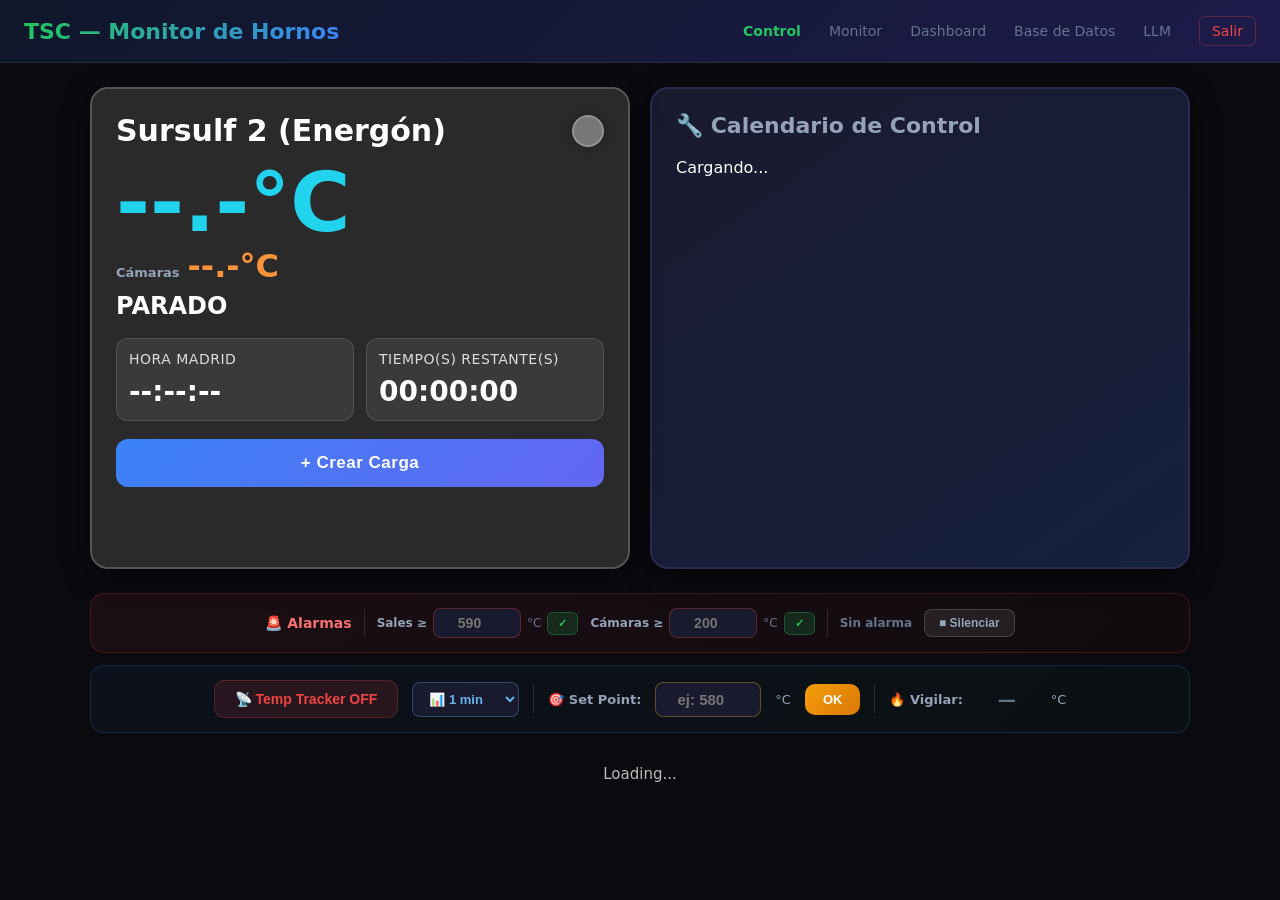
==== commit 56ed8594: "feat: mobile responsive + audio manager + fixes - Responsive CSS con media queries para movil - Audi" ====
--- a/index.html
+++ b/index.html
@@ -100,10 +100,64 @@
     .active-sub .sub-timer.expired{color:#facc15}
 
     /* Audio control */
-    .audio-btn{position:fixed;bottom:20px;right:20px;width:48px;height:48px;border-radius:50%;background:rgba(34,197,94,.15);border:1px solid rgba(34,197,94,.3);color:#22c55e;font-size:22px;cursor:pointer;display:flex;align-items:center;justify-content:center;z-index:200;transition:all .2s}
-    .audio-btn:hover{background:rgba(34,197,94,.3);transform:scale(1.1)}
-    .audio-btn.muted{background:rgba(239,68,68,.15);border-color:rgba(239,68,68,.3);color:#ef4444}
-  </style>
+  
+/* ====== RESPONSIVE MÓVIL (<=768px) ====== */
+@media (max-width: 768px) {
+  /* Grid a una columna */
+  .grid { grid-template-columns: 1fr !important; padding: 12px !important; gap: 12px !important; }
+
+  /* Reducir padding general en contenedores */
+  [style*="padding:0 24px"] { padding: 0 12px !important; }
+  [style*="padding: 0 24px"] { padding: 0 12px !important; }
+  [style*="padding:24px"] { padding: 14px !important; }
+  [style*="padding: 24px"] { padding: 14px !important; }
+  [style*="padding:28px"] { padding: 16px !important; }
+  [style*="padding: 28px"] { padding: 16px !important; }
+
+  /* Contenedores con max-width:1100px → ocupan 100% */
+  [style*="max-width:1100px"] { max-width: 100% !important; }
+  [style*="max-width: 1100px"] { max-width: 100% !important; }
+
+  /* Inputs type=number más grandes (evita zoom iOS al enfocar) */
+  input[type="number"], input[type="text"], input[type="password"] {
+    font-size: 16px !important;
+  }
+  input[id^="alarm-"], input[id^="setpoint-"] {
+    width: 90px !important;
+  }
+
+  /* Modales a anchura razonable */
+  [style*="max-width:420px"] { max-width: 94% !important; }
+  [style*="max-width: 420px"] { max-width: 94% !important; }
+
+  /* Headers con flex se apilan en columna */
+  header, .topbar, .actions-bar {
+    flex-wrap: wrap !important;
+    gap: 8px !important;
+  }
+
+  /* Fuentes un pelín más pequeñas en títulos */
+  h1 { font-size: 20px !important; }
+  h2 { font-size: 16px !important; }
+
+  /* Botones y acciones grandes ocupan ancho completo en móvil */
+  button { min-height: 40px; }
+
+  /* Tablas (si hubiera) con scroll horizontal */
+  table { display: block; overflow-x: auto; white-space: nowrap; }
+
+  /* Audio button más pequeño */
+}
+
+/* ====== RESPONSIVE MÓVIL MUY PEQUEÑO (<=400px) ====== */
+@media (max-width: 400px) {
+  .grid { padding: 8px !important; gap: 8px !important; }
+  [style*="padding:24px"], [style*="padding: 24px"] { padding: 10px !important; }
+  [style*="padding:28px"], [style*="padding: 28px"] { padding: 12px !important; }
+  h1 { font-size: 18px !important; }
+}
+
+</style>
 </head>
 <body>
   <div class="topbar">
@@ -252,12 +306,10 @@
   <div class="footer" id="footer">Loading...</div>
 
   <!-- Audio control button -->
-  <button class="audio-btn" id="audio-btn" onclick="toggleMute()" title="Activar/Silenciar sonidos">🔇</button>
-
-  <script>
+<script>
     let currentFurnace='sulfur_1';
     let subloadCounter=0;
-    let audioMuted=false;
+    let audioMuted = false; // legacy, no-op
     let audioCtx=null;
     let ringPlayed={};
     let nextOtBase=null;
@@ -268,56 +320,41 @@
     let setPointWatch=null;
     let tempReachedShown=false;
     let currentTemp=null;
-    let startupMute=true; // suppress all sounds for first 4s after page load
+    let startupMute = false; // legacy, no-op // suppress all sounds for first 4s after page load
     setTimeout(()=>{ startupMute=false; }, 4000);
 
-    // ── Audio ────────────────────────────────────────
-    function getAudioCtx(){
-      if(!audioCtx) audioCtx=new (window.AudioContext||window.webkitAudioContext)();
-      return audioCtx;
-    }
-
-    // Play ring using WAV file — loud, real audio
-    function playRing(){
-      if(audioMuted||startupMute) return; // suppress on page load
-      const audio=new Audio('/sounds/'+currentRingType);
-      audio.volume=1.0;
-      audio.play().catch(e=>console.warn('Audio play failed:',e));
-    }
-
-    function playSiren(){
-      if(audioMuted) return;
-      if(sirenOsc) return; // already playing
-      const ctx=getAudioCtx();
-      const osc=ctx.createOscillator();
-      const gain=ctx.createGain();
-      osc.type='sawtooth';
-      osc.frequency.setValueAtTime(440,ctx.currentTime);
-      gain.gain.setValueAtTime(0.2,ctx.currentTime);
-      osc.connect(gain);gain.connect(ctx.destination);
-      osc.start();
-      sirenOsc=osc;
-      // Sweep frequency
-      function sweep(){
-        if(!sirenOsc) return;
-        const t=ctx.currentTime;
-        osc.frequency.linearRampToValueAtTime(880,t+0.5);
-        osc.frequency.linearRampToValueAtTime(440,t+1.0);
-        setTimeout(sweep,1000);
-      }
-      sweep();
-    }
-
-    function stopSiren(){
-      if(sirenOsc){sirenOsc.stop();sirenOsc=null}
-    }
-
-    function toggleMute(){
-      audioMuted=!audioMuted;
-      const btn=document.getElementById('audio-btn');
-      btn.textContent=audioMuted?'🔇':'🔊';
-      btn.classList.toggle('muted',audioMuted);
-      if(audioMuted) stopSiren();
+    // -- Audio simplificado (sin boton mute, anti-solapamiento) --
+    const audioManager = {
+      current: null,
+      flags: {},  // {loadId_tempReached: true, loadId_timerDone: true}
+      startupMute: true,
+      play(file, flagKey) {
+        if (this.startupMute) return;
+        if (flagKey && this.flags[flagKey]) return;  // ya sono para esta carga
+        // Si hay algo sonando, no solapar
+        if (this.current && !this.current.paused && !this.current.ended) {
+          console.log('[audio] skip - already playing');
+          return;
+        }
+        try {
+          this.current = new Audio('/sounds/' + file);
+          this.current.volume = 1.0;
+          this.current.play().catch(e => console.warn('[audio] play failed:', e));
+          if (flagKey) this.flags[flagKey] = true;
+        } catch (e) {
+          console.warn('[audio] error:', e);
+        }
+      },
+      resetLoad(loadId) {
+        delete this.flags[loadId + '_tempReached'];
+        delete this.flags[loadId + '_timerDone'];
+      },
+      resetAll() { this.flags = {}; }
+    };
+    setTimeout(() => { audioManager.startupMute = false; }, 4000);
+    // Compat: mantener playRing como alias para no romper llamadas existentes
+    function playRing() {
+      audioManager.play('alarm_oclock.mp3', null);  // sin flagKey = siempre suena (timer zero)
     }
 
     // ── Temperature Alarm Thresholds (API-backed) ────────────────
@@ -510,11 +547,7 @@
       // Play siren once when threshold reached
       if(temp>=setPointWatch&&!tempReachedShown){
         tempReachedShown=true;
-        if(!audioMuted&&!startupMute){
-          const audio=new Audio('/sounds/ring_sirena_corta.wav');
-          audio.volume=1.0;
-          audio.play().catch(e=>console.warn('Audio play failed:',e));
-        }
+        audioManager.play('ring_campana.wav', 'tempReached_' + (currentFurnace||'x'));
       }
     }
 
